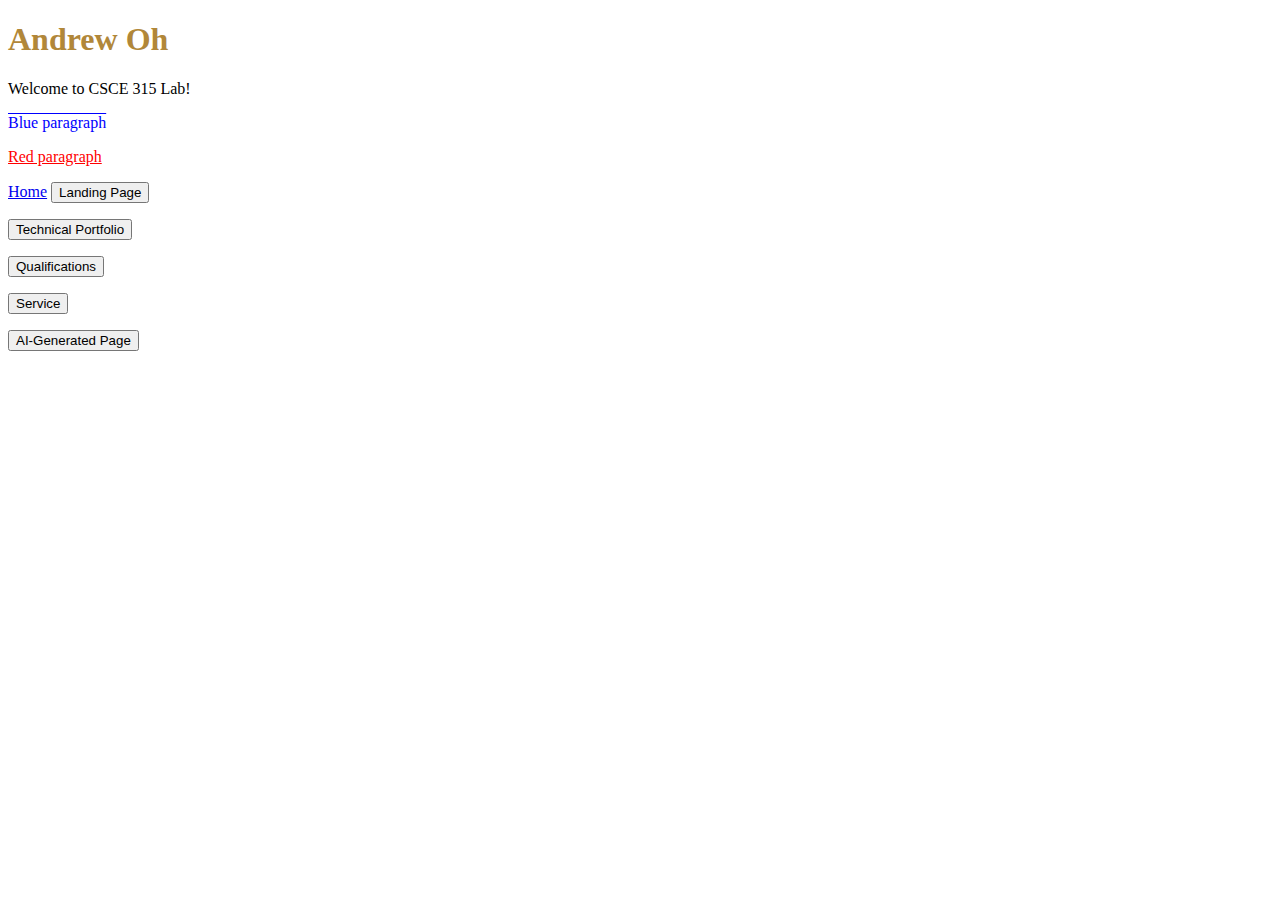
==== AIGeneratedPage.html @ b597e061 "Add files via upload" ====
<!DOCTYPE html>
<html>
    <head>
        <title>Andrew Oh</title>
        <link rel="stylesheet" type="text/css" href="style.css"></link>
    </head>
    <body>
        <h1>Andrew Oh</h1> <!-- This is a comment! -->
        <p>Welcome to CSCE 315 Lab!</p>
        <p class="blue_overline_text">Blue paragraph</p>
        <p id="red_underline_text">Red paragraph</p>
        
        <p>
        <a href="index.html">Home</a>
        <button href="index.html" type="button" onclick="button1()">Landing Page</button>
        </p>
        
        <p>
        <button type="button" onclick="button1()">Technical Portfolio</button>
        </p>
        
        <p>
        <button type="button" onclick="button1()">Qualifications</button>
        </p>
        
        <p>
        <button type="button" onclick="button1()">Service</button>
        </p>
        
        <p>
        <button type="button" onclick="button1()">AI-Generated Page</button>
        </p>
        
        <p id="output"></p>
        <script src="functions.js"></script>
    </body>
</html>
---- style.css ----
h1 {
    color: rgb(177, 135, 57);
}

.blue_overline_text {
    color: blue; /* This is a comment! */
    text-decoration: overline;
}
#red_underline_text {
    color: red;
    text-decoration: underline;
}
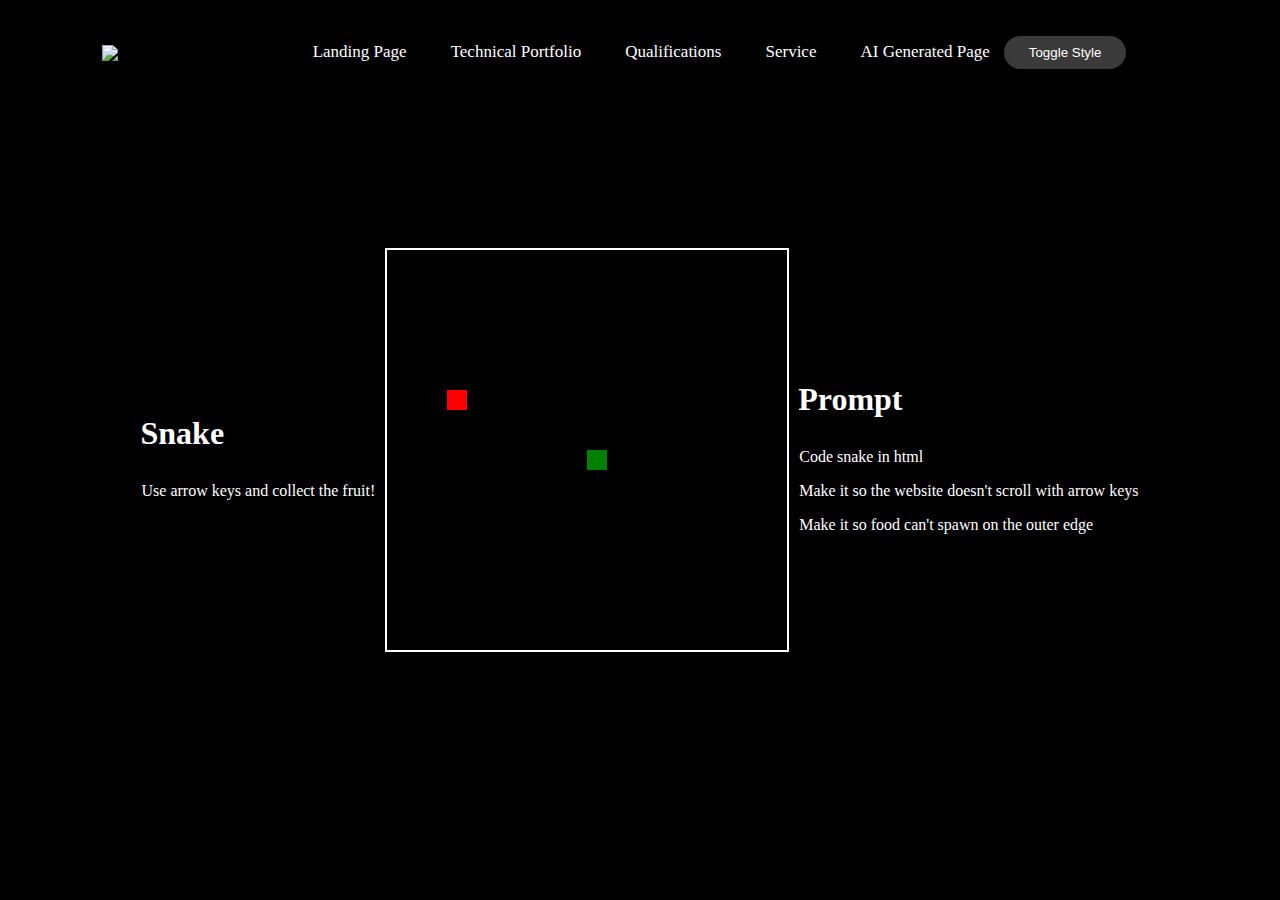
==== commit 58568ae4: "Add files via upload" ====
--- a/AIGeneratedPage.html
+++ b/AIGeneratedPage.html
@@ -1,37 +1,227 @@
 <!DOCTYPE html>
-<html>
-    <head>
-        <title>Andrew Oh</title>
-        <link rel="stylesheet" type="text/css" href="style.css"></link>
-    </head>
-    <body>
-        <h1>Andrew Oh</h1> <!-- This is a comment! -->
-        <p>Welcome to CSCE 315 Lab!</p>
-        <p class="blue_overline_text">Blue paragraph</p>
-        <p id="red_underline_text">Red paragraph</p>
-        
-        <p>
-        <a href="index.html">Home</a>
-        <button href="index.html" type="button" onclick="button1()">Landing Page</button>
-        </p>
-        
-        <p>
-        <button type="button" onclick="button1()">Technical Portfolio</button>
-        </p>
-        
-        <p>
-        <button type="button" onclick="button1()">Qualifications</button>
-        </p>
-        
-        <p>
-        <button type="button" onclick="button1()">Service</button>
-        </p>
-        
-        <p>
-        <button type="button" onclick="button1()">AI-Generated Page</button>
-        </p>
-        
-        <p id="output"></p>
-        <script src="functions.js"></script>
-    </body>
-</html>+<html lang="en">
+<head>
+    <meta charset="UTF-8">
+    <meta name="viewport" content="width=device-width, initial-scale=1.0">
+    <title>Snake Game</title>
+    <style>
+        body {
+            display: flex;
+            justify-content: center;
+            align-items: center;
+            height: 100vh;
+            margin: 0;
+            background-color: black;
+        }
+        canvas {
+            border: 2px solid white;
+        }
+        nav {
+            width: 80%;
+            position: absolute;
+            top: 0;
+            left: 0;
+            padding: 20px 8%;
+            display: flex;
+            align-items: center;
+            justify-content: space-between;
+        }
+
+        nav .logo {
+            width: 80px;
+        }
+
+        nav ul li {
+            list-style: none;
+            display: inline-block;
+            margin-left: 40px;
+        }
+
+        nav ul li a {
+            text-decoration: none;
+            color: #fff;
+            font-size: 17px;
+        }
+
+        nav li a:hover {
+            color: rgb(255, 90, 90);
+        }
+
+        button {
+            padding: 9px 25px;
+            background-color: #3b3a3a;
+            border: none;
+            border-radius: 50px;
+            cursor: pointer;
+            transition: all 0.3s ease 0s;
+            color: #fff;
+            margin-left: 10px;
+        }
+
+        button:hover {
+            color: rgb(255, 90, 90);
+        }
+
+        h1 {
+            color: #fff;
+            padding: 9px;
+        }
+
+        p {
+            color: #fff;
+            margin-left: 10px;
+            margin-right: 10px;
+        }
+    </style>
+</head>
+<body>
+<nav>
+    <img class="logo" src="Images/LOGO.png">
+    <ul class="nav__links">
+        <li><a href="index.html">Landing Page</a></li>
+        <li><a href="TechnicalPortfolio.html">Technical Portfolio</a></li>
+        <li><a href="Qualifications.html">Qualifications</a></li>
+        <li><a href="Service.html">Service</a></li>
+        <li><a href="AIGeneratedPage.html">AI Generated Page</a></li>
+        <a class="toggle"><button onclick="toggleStyleSheet()" type="button">Toggle Style</button></a>
+    </ul>
+</nav>
+<div class="instructions">
+    <h1>Snake</h1>
+    <p>Use arrow keys and collect the fruit!</p>
+</div>
+<canvas id="gameCanvas" width="400" height="400"></canvas>
+
+<div>
+    <h1>Prompt</h1>
+    <p>Code snake in html</p>
+    <p>Make it so the website doesn't scroll with arrow keys</p>
+    <p>Make it so food can't spawn on the outer edge</p>
+</div>
+
+<script>
+    const canvas = document.getElementById("gameCanvas");
+    const ctx = canvas.getContext("2d");
+
+    const gridSize = 20;
+    const snakeSpeed = 200;
+
+    let snake = [{ x: 10, y: 10 }];
+    let food = { x: 5, y: 5 };
+    let dx = 0;
+    let dy = 0;
+
+    function drawSnake() {
+        snake.forEach((segment) => {
+            ctx.fillStyle = "green";
+            ctx.fillRect(segment.x * gridSize, segment.y * gridSize, gridSize, gridSize);
+        });
+    }
+
+    function drawFood() {
+        ctx.fillStyle = "red";
+        ctx.fillRect(food.x * gridSize, food.y * gridSize, gridSize, gridSize);
+    }
+
+    function moveSnake() {
+        const head = { x: snake[0].x + dx, y: snake[0].y + dy };
+        snake.unshift(head);
+
+        if (head.x === food.x && head.y === food.y) {
+            generateFood();
+        } else {
+            snake.pop();
+        }
+    }
+
+    function generateFood() {
+        const maxX = Math.floor((canvas.width / gridSize) - 2); // Exclude the outer edge
+        const maxY = Math.floor((canvas.height / gridSize) - 2); // Exclude the outer edge
+        food = {
+            x: Math.floor(1 + Math.random() * maxX) + 1, // Start from 1 to exclude the outer edge
+            y: Math.floor(1 + Math.random() * maxY) + 1, // Start from 1 to exclude the outer edge
+        };
+    }
+
+    function checkCollision() {
+        const head = snake[0];
+
+        // Check if the head collides with the walls
+        if (
+            head.x < 0 ||
+            head.x >= canvas.width / gridSize ||
+            head.y < 0 ||
+            head.y >= canvas.height / gridSize
+        ) {
+            gameOver();
+            return true; // Collision with the walls
+        }
+
+        // Check if the head collides with the snake's body
+        for (let i = 1; i < snake.length; i++) {
+            if (head.x === snake[i].x && head.y === snake[i].y) {
+                gameOver();
+                return true; // Collision with itself
+            }
+        }
+
+        return false; // No collision
+    }
+
+    function gameOver() {
+        clearInterval(gameInterval);
+        alert("Game Over!");
+        document
+
+    }
+
+    function gameLoop() {
+        ctx.clearRect(0, 0, canvas.width, canvas.height);
+        drawSnake();
+        drawFood();
+        moveSnake();
+        if (checkCollision()) {
+            return;
+        }
+    }
+
+    document.addEventListener("keydown", (event) => {
+        // Prevent default arrow key behavior
+        if (["ArrowUp", "ArrowDown", "ArrowLeft", "ArrowRight"].includes(event.key)) {
+            event.preventDefault();
+        }
+
+        switch (event.key) {
+            case "ArrowUp":
+                if (dy !== 1) {
+                    dx = 0;
+                    dy = -1;
+                }
+                break;
+            case "ArrowDown":
+                if (dy !== -1) {
+                    dx = 0;
+                    dy = 1;
+                }
+                break;
+            case "ArrowLeft":
+                if (dx !== 1) {
+                    dx = -1;
+                    dy = 0;
+                }
+                break;
+            case "ArrowRight":
+                if (dx !== -1) {
+                    dx = 1;
+                    dy = 0;
+                }
+                break;
+        }
+    });
+
+    generateFood();
+    const gameInterval = setInterval(gameLoop, snakeSpeed);
+</script>
+<script src="functions.js"></script>
+</body>
+</html>
